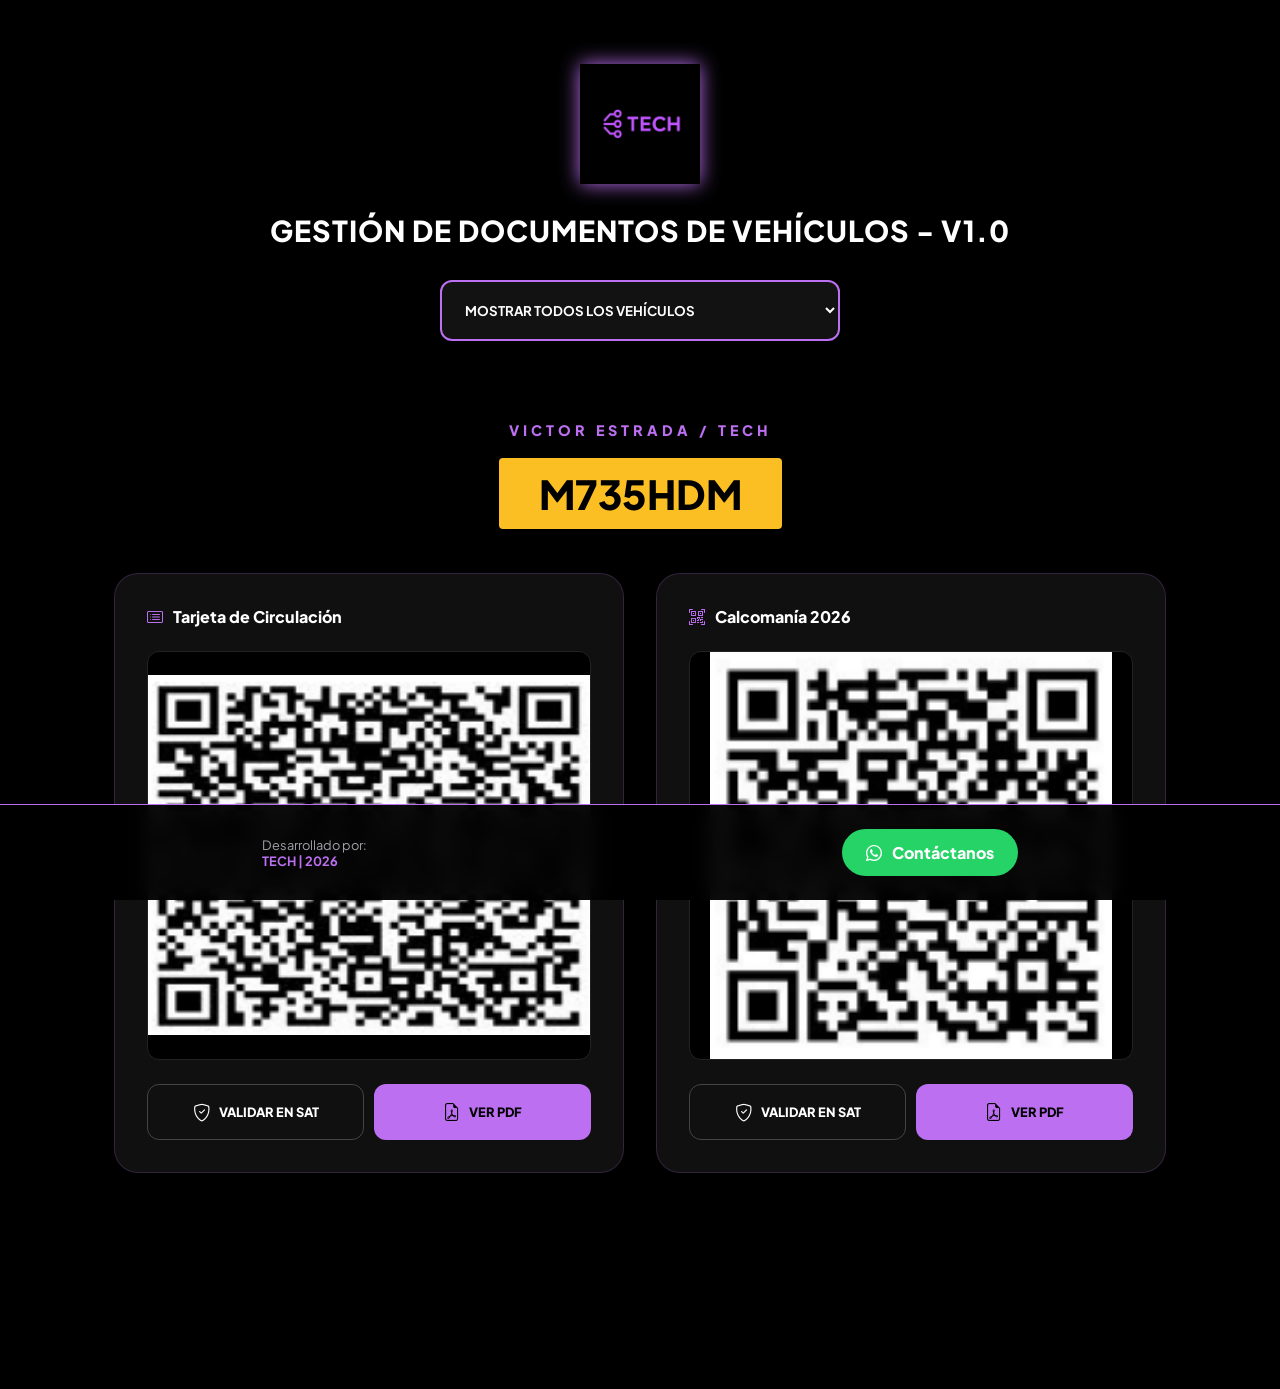
==== CPV-0000.html @ d56bd285 "Add files via upload" ====
<!DOCTYPE html>
<html lang="es-GT">
<head>
  <meta charset="UTF-8">
  <meta name="viewport" content="width=device-width, initial-scale=1.0">
  <title>Portal Documentación | Tech v2</title>
  
  <link href="https://fonts.googleapis.com/css2?family=Plus+Jakarta+Sans:wght@300;400;600;800&display=swap" rel="stylesheet">
  <link rel="stylesheet" href="https://cdn.jsdelivr.net/npm/bootstrap-icons@1.11.1/font/bootstrap-icons.css">

  <style>
    :root {
      --primary-bg: #000000;
      --accent-purple: #bc6ff1; /* Morado vibrante */
      --glass-card: rgba(18, 18, 18, 0.9);
      --text-main: #ffffff;
      --text-dim: #a1a1aa;
    }

    * { margin: 0; padding: 0; box-sizing: border-box; font-family: 'Plus Jakarta Sans', sans-serif; }

    body {
      background-color: var(--primary-bg);
      color: var(--text-main);
      min-height: 100vh;
      padding-bottom: 120px;
    }

    /* HEADER CON LOGO */
    header {
      padding: 4rem 1.5rem 2rem;
      text-align: center;
      display: flex;
      flex-direction: column;
      align-items: center;
    }

    .logo-wrapper {
      position: relative;
      margin-bottom: 1.5rem;
    }

    .main-logo {
      width: 120px; /* Tamaño del logo */
      height: auto;
      filter: drop-shadow(0 0 10px var(--accent-purple));
      animation: pulse-glow 3s infinite ease-in-out;
    }

    @keyframes pulse-glow {
      0% { filter: drop-shadow(0 0 5px var(--accent-purple)); transform: scale(1); }
      50% { filter: drop-shadow(0 0 20px var(--accent-purple)); transform: scale(1.05); }
      100% { filter: drop-shadow(0 0 5px var(--accent-purple)); transform: scale(1); }
    }

    h1 {
      font-size: 1.8rem;
      font-weight: 800;
      color: var(--text-main);
      margin-bottom: 2rem;
      text-transform: uppercase;
      letter-spacing: 1px;
    }

    /* SELECTOR */
    .selector-container {
      width: 100%;
      max-width: 400px;
      position: sticky;
      top: 20px;
      z-index: 1000;
      margin-bottom: 3rem;
    }

    select {
      width: 100%;
      padding: 1.2rem;
      border-radius: 12px;
      background: #121212;
      border: 2px solid var(--accent-purple);
      color: white;
      font-weight: 700;
      cursor: pointer;
      outline: none;
      box-shadow: 0 10px 25px rgba(0,0,0,0.5);
    }

    /* CONTENIDO */
    .main-wrapper { max-width: 1100px; margin: 0 auto; padding: 0 1.5rem; }

    .vehicle-section {
      margin-bottom: 6rem;
      animation: fadeIn 0.8s ease forwards;
      scroll-margin-top: 100px;
    }

    .info-header { text-align: center; margin-bottom: 2.5rem; }

    .owner-label {
      color: var(--accent-purple);
      font-weight: 800;
      font-size: 0.9rem;
      letter-spacing: 4px;
      text-transform: uppercase;
    }

    .plate-display {
      background: #fbbf24;
      color: #000;
      padding: 0.6rem 2.5rem;
      border-radius: 8px;
      font-size: 2.5rem;
      font-weight: 900;
      border: 4px solid #000;
      display: inline-block;
      margin-top: 15px;
    }

    .grid-bento {
      display: grid;
      grid-template-columns: repeat(auto-fit, minmax(320px, 1fr));
      gap: 2rem;
    }

    .card {
      background: var(--glass-card);
      border: 1px solid rgba(188, 111, 241, 0.2);
      border-radius: 24px;
      padding: 2rem;
      height: 600px;
      display: flex;
      flex-direction: column;
      transition: 0.4s;
    }

    .card:hover {
      border-color: var(--accent-purple);
      transform: translateY(-10px);
      box-shadow: 0 15px 30px rgba(188, 111, 241, 0.1);
    }

    .img-box {
      flex: 1;
      background: #000;
      border-radius: 12px;
      margin: 1.5rem 0;
      overflow: hidden;
      border: 1px solid #222;
    }

    .img-box img { width: 100%; height: 100%; object-fit: contain; cursor: zoom-in; }

    .btn-stack { display: grid; grid-template-columns: 1fr 1fr; gap: 10px; }

    .btn {
      padding: 1rem; border-radius: 12px; text-decoration: none;
      font-weight: 800; font-size: 0.8rem; text-align: center; transition: 0.3s;
      display: flex; align-items: center; justify-content: center; gap: 8px;
    }

    .btn i { font-size: 1.1rem; }

    .btn-sat { background: transparent; color: white; border: 1px solid #444; }
    .btn-pdf { background: var(--accent-purple); color: #000; }
    .btn:hover { filter: brightness(1.2); }

    /* FOOTER */
    footer {
      position: fixed; bottom: 0; width: 100%;
      background: rgba(0,0,0,0.95);
      border-top: 1px solid var(--accent-purple);
      padding: 1.5rem;
      display: flex; justify-content: space-around; align-items: center;
      backdrop-filter: blur(10px);
      z-index: 1001;
    }

    .wa-link {
      background: #25d366; color: white; padding: 0.8rem 1.5rem;
      border-radius: 50px; text-decoration: none; font-weight: 800;
      display: flex; align-items: center; gap: 10px;
    }

    /* MODAL */
    .modal {
      position: fixed; inset: 0; background: rgba(0,0,0,0.95);
      display: none; z-index: 9999; justify-content: center; align-items: center;
    }
    .modal img { max-width: 90%; max-height: 80vh; }

    @keyframes fadeIn { from { opacity: 0; transform: translateY(20px); } to { opacity: 1; transform: translateY(0); } }

    @media (max-width: 600px) {
      .grid-bento { grid-template-columns: 1fr; }
      .card { height: 550px; }
      .btn-stack { grid-template-columns: 1fr; } /* Apila botones en móvil para que no se vea apretado el texto */
    }
  </style>
</head>
<body>

  <header>
    <div class="logo-wrapper">
      <img src="Tech-v2.png" alt="TECH V2" class="main-logo">
    </div>
    <h1>Gestión de Documentos de Vehículos - v1.0</h1>
    
    <div class="selector-container">
      <select id="vehicleSelector" onchange="filterVehicle()">
        <option value="all">MOSTRAR TODOS LOS VEHÍCULOS</option>
      </select>
    </div>
  </header>

  <main class="main-wrapper" id="content-area"></main>

  <div id="v-modal" class="modal" onclick="this.style.display='none'">
    <img id="v-modal-img" src="">
  </div>

  <footer>
    <div style="font-size: 0.8rem;">
      <span style="color: var(--text-dim);">Desarrollado por:</span> <br>
      <strong style="color: var(--accent-purple);">TECH |  2026 </strong>
    </div>
    <a id="wa-link" href="#" target="_blank" class="wa-link">
      <i class="bi bi-whatsapp"></i> Contáctanos
    </a>
  </footer>

  <script>
    const DATA = {
      config: {
        phone: "50241084481",
        msg: "Hola Tech, necesito soporte con mi vehículo: "
      },
      vehiculos: [
        {
          placa: "M735HDM",
          propietario: "Victor Estrada",
          empresa: "TECH",
          docs: [
            {
              nombre: "Tarjeta de Circulación",
              img: "CPV-0000/TarjetaCirculacion-M735HDM.png",
              pdf: "CPV-0000/TarjetaCirculacion-M735HDM.pdf",
              sat: "https://farm4.sat.gob.gt/japSitio-web/certificacion/tarjetaElectronicaVehiculosQR.jsf?c2=6K2vT8Hnndg=&c3=hourkAjhL71FFv54c8k6QlaNjVWfbmZpiE2O3I%2FQFspeBPiJ4Smmv%2Bo6WWI3beh9",
              icon: "bi-card-list"
            },
            {
              nombre: "Calcomanía 2026",
              img: "CPV-0000/Calcomania-M735HDM.png",
              pdf: "CPV-0000/Calcomania-M735HDM.pdf",
              sat: "https://farm2.sat.gob.gt/japSitio-web/calcomanias/calcomaniaElectronica.jsf?c2=MQOzqs37zolO0fL%3ErspCeA__",
              icon: "bi-qr-code-scan"
            }
          ]
        }
      ]
    };

    function init() {
      const selector = document.getElementById('vehicleSelector');
      const contentArea = document.getElementById('content-area');

      DATA.vehiculos.forEach(v => {
        let opt = document.createElement('option');
        opt.value = v.placa;
        opt.textContent = `PLACA: ${v.placa} (${v.propietario})`;
        selector.appendChild(opt);

        const section = document.createElement('section');
        section.id = `view-${v.placa}`;
        section.className = 'vehicle-section';
        section.innerHTML = `
          <div class="info-header">
            <p class="owner-label">${v.propietario} / ${v.empresa}</p>
            <div class="plate-display">${v.placa}</div>
          </div>
          <div class="grid-bento">
            ${v.docs.map(doc => `
              <div class="card">
                <div style="font-weight: 800; display:flex; gap:10px; align-items:center;">
                  <i class="bi ${doc.icon}" style="color:var(--accent-purple)"></i> ${doc.nombre}
                </div>
                <div class="img-box" onclick="zoom('${doc.img}')">
                  <img src="${doc.img}" alt="${doc.nombre}" onerror="this.src='https://via.placeholder.com/400x600/111111/bc6ff1?text=No+Imagen'">
                </div>
                <div class="btn-stack">
                  <a href="${doc.sat}" target="_blank" class="btn btn-sat">
                    <i class="bi bi-shield-check"></i> VALIDAR EN SAT
                  </a>
                  <a href="${doc.pdf}" target="_blank" class="btn btn-pdf">
                    <i class="bi bi-file-earmark-pdf"></i> VER PDF
                  </a>
                </div>
              </div>
            `).join('')}
          </div>
        `;
        contentArea.appendChild(section);
      });
      document.getElementById('wa-link').href = `https://wa.me/${DATA.config.phone}?text=${encodeURIComponent(DATA.config.msg)}`;
    }

    function filterVehicle() {
      const selected = document.getElementById('vehicleSelector').value;
      const sections = document.querySelectorAll('.vehicle-section');
      
      if (selected === "all") {
        sections.forEach(s => s.style.display = 'block');
      } else {
        sections.forEach(s => s.style.display = 'none');
        document.getElementById(`view-${selected}`).style.display = 'block';
        window.scrollTo({ top: 180, behavior: 'smooth' });
      }
    }

    function zoom(src) {
      document.getElementById('v-modal-img').src = src;
      document.getElementById('v-modal').style.display = 'flex';
    }

    init();
  </script>
</body>
</html>
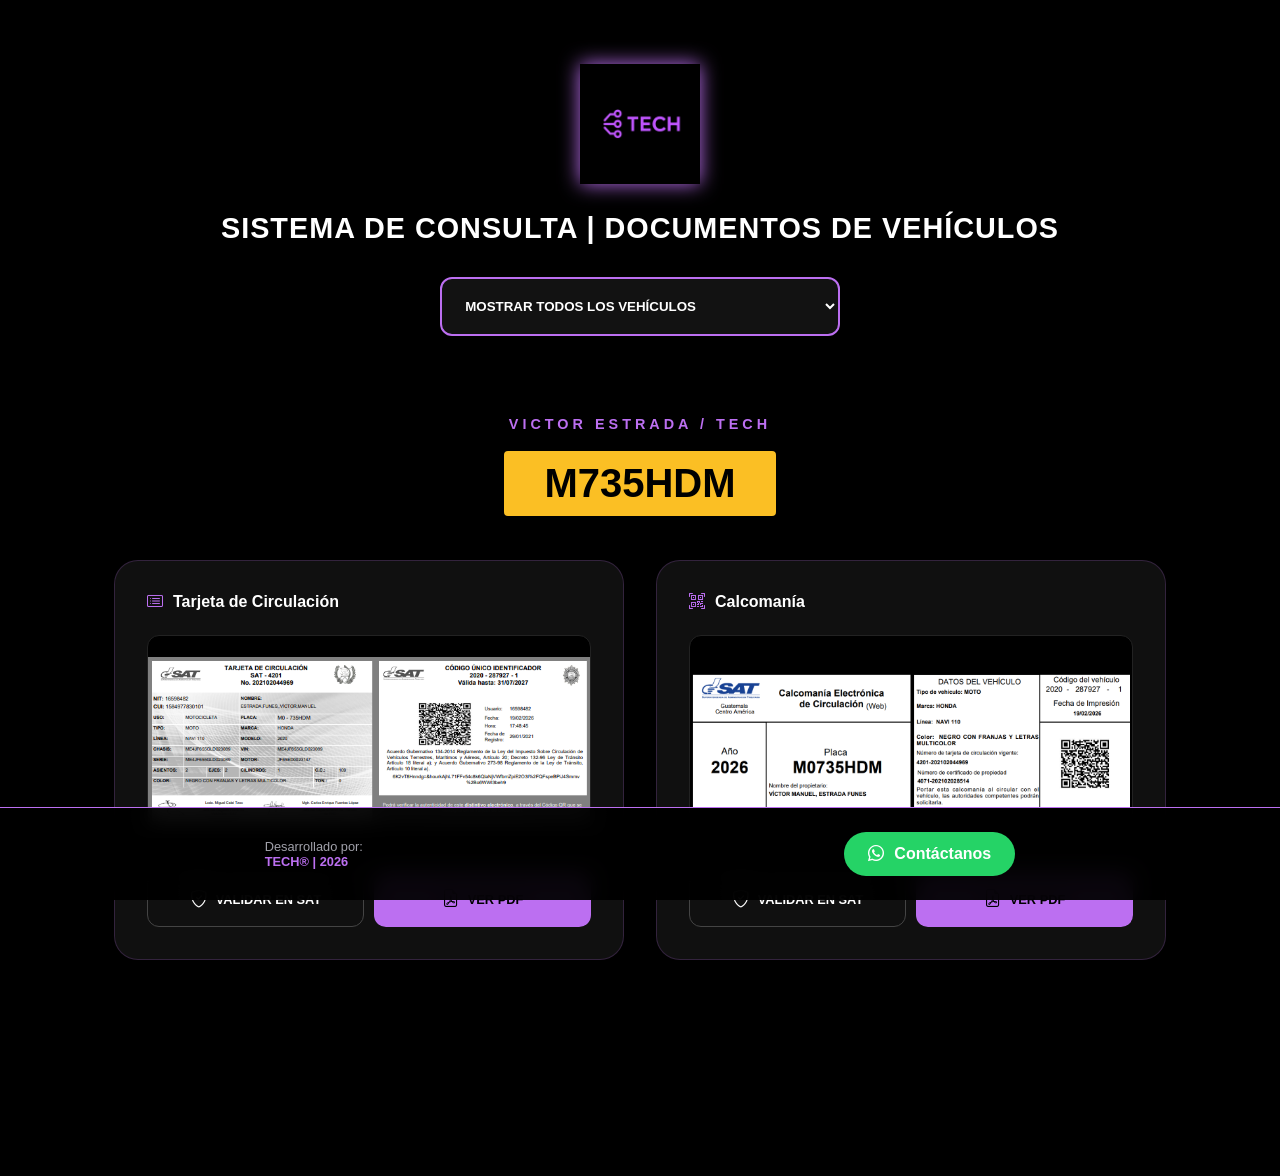
==== commit 85c9a0bb: "Add files via upload" ====
--- a/CPV-0000.html
+++ b/CPV-0000.html
@@ -5,6 +5,8 @@
   <meta name="viewport" content="width=device-width, initial-scale=1.0">
   <title>Portal Documentación | Tech v2</title>
   
+  <link rel="icon" type="image/x-icon" href="img/Tech-v2.ico"
+
   <link href="https://fonts.googleapis.com/css2?family=Plus+Jakarta+Sans:wght@300;400;600;800&display=swap" rel="stylesheet">
   <link rel="stylesheet" href="https://cdn.jsdelivr.net/npm/bootstrap-icons@1.11.1/font/bootstrap-icons.css">
 
@@ -24,6 +26,11 @@
       color: var(--text-main);
       min-height: 100vh;
       padding-bottom: 120px;
+
+      /* Seguridad */
+      user-select: none;
+      -webkit-user-select: none;
+
     }
 
     /* HEADER CON LOGO */
@@ -127,7 +134,7 @@
       border: 1px solid rgba(188, 111, 241, 0.2);
       border-radius: 24px;
       padding: 2rem;
-      height: 600px;
+      height: 400px;
       display: flex;
       flex-direction: column;
       transition: 0.4s;
@@ -201,9 +208,9 @@
 
   <header>
     <div class="logo-wrapper">
-      <img src="Tech-v2.png" alt="TECH V2" class="main-logo">
+      <img src="/img/Tech-v2.png" alt="TECH V2" class="main-logo">
     </div>
-    <h1>Gestión de Documentos de Vehículos - v1.0</h1>
+    <h1>SISTEMA DE CONSULTA | Documentos de Vehículos </h1>
     
     <div class="selector-container">
       <select id="vehicleSelector" onchange="filterVehicle()">
@@ -221,7 +228,7 @@
   <footer>
     <div style="font-size: 0.8rem;">
       <span style="color: var(--text-dim);">Desarrollado por:</span> <br>
-      <strong style="color: var(--accent-purple);">TECH |  2026 </strong>
+      <strong style="color: var(--accent-purple);">TECH® |  2026 </strong>
     </div>
     <a id="wa-link" href="#" target="_blank" class="wa-link">
       <i class="bi bi-whatsapp"></i> Contáctanos
@@ -248,7 +255,7 @@
               icon: "bi-card-list"
             },
             {
-              nombre: "Calcomanía 2026",
+              nombre: "Calcomanía",
               img: "CPV-0000/Calcomania-M735HDM.png",
               pdf: "CPV-0000/Calcomania-M735HDM.pdf",
               sat: "https://farm2.sat.gob.gt/japSitio-web/calcomanias/calcomaniaElectronica.jsf?c2=MQOzqs37zolO0fL%3ErspCeA__",
@@ -322,6 +329,27 @@
     }
 
     init();
+
+    // --- BLOQUE DE SEGURIDAD ---
+
+    // 1. Bloquea el menú del click derecho
+    document.addEventListener('contextmenu', event => event.preventDefault());
+
+    // 2. Bloquea atajos de teclado para ver código (F12, Ctrl+U, Ctrl+Shift+I)
+    document.onkeydown = function(e) {
+    if(e.keyCode == 123) return false; // F12
+    if(e.ctrlKey && e.shiftKey && e.keyCode == 'I'.charCodeAt(0)) return false; // Inspeccionar
+    if(e.ctrlKey && e.shiftKey && e.keyCode == 'C'.charCodeAt(0)) return false; // Inspeccionar elemento
+    if(e.ctrlKey && e.shiftKey && e.keyCode == 'J'.charCodeAt(0)) return false; // Consola
+    if(e.ctrlKey && e.keyCode == 'U'.charCodeAt(0)) return false; // Ver código fuente
+    };
+
+    // 3. Evita que las imágenes se puedan arrastrar a otra pestaña
+    document.addEventListener('dragstart', event => {
+    if (event.target.nodeName === 'IMG') event.preventDefault();
+    });
+
+
   </script>
 </body>
 </html>
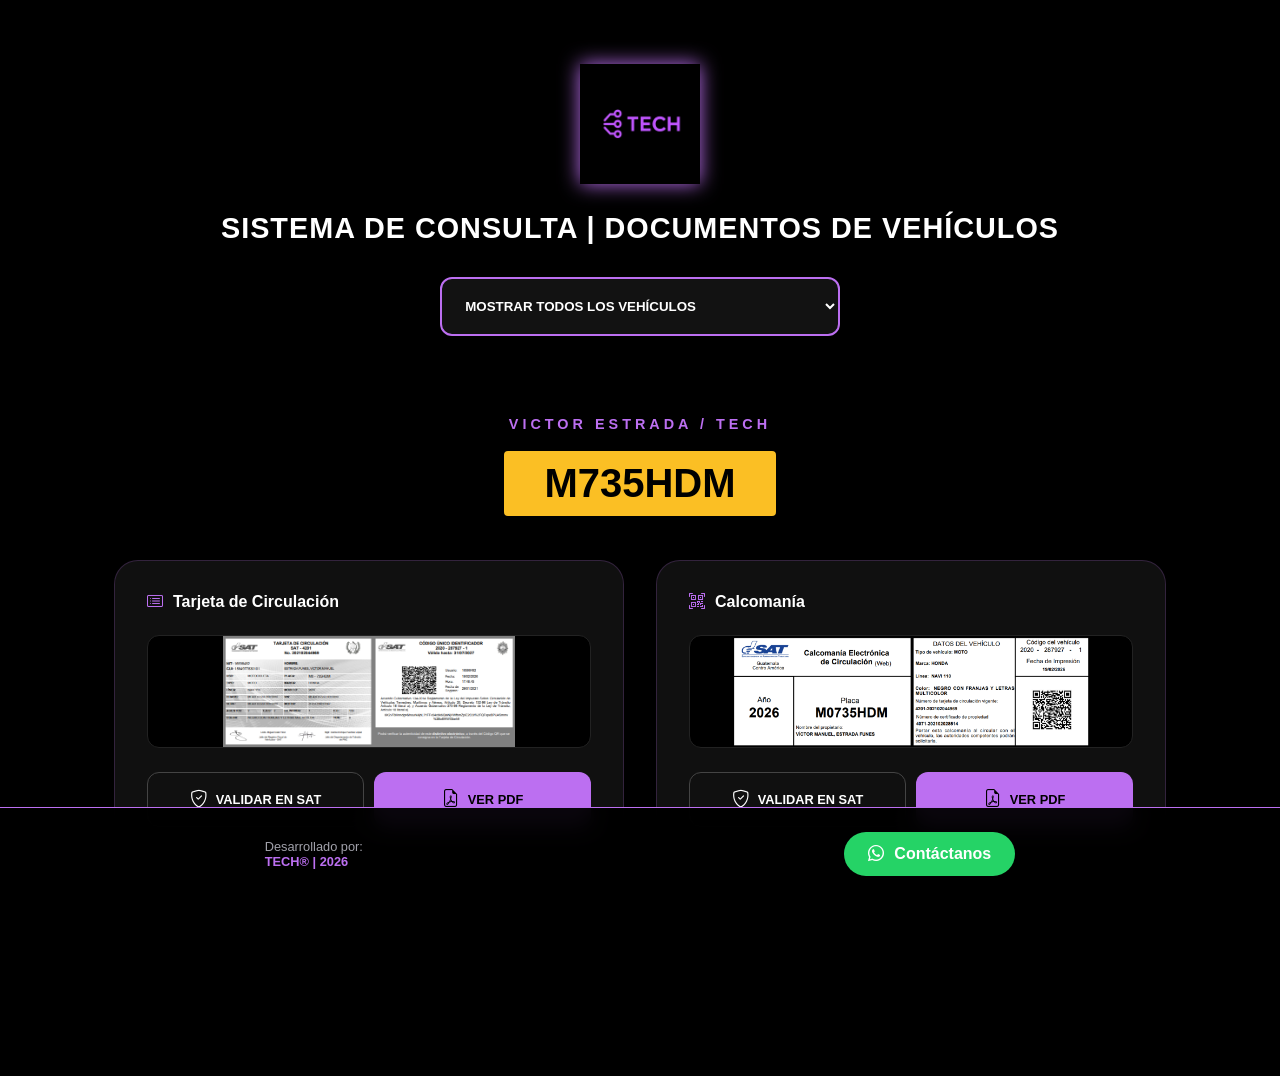
==== commit 764e3df1: "Reduce height of glass card from 400px to 300px" ====
--- a/CPV-0000.html
+++ b/CPV-0000.html
@@ -134,7 +134,7 @@
       border: 1px solid rgba(188, 111, 241, 0.2);
       border-radius: 24px;
       padding: 2rem;
-      height: 400px;
+      height: 300px;
       display: flex;
       flex-direction: column;
       transition: 0.4s;
@@ -352,4 +352,4 @@
 
   </script>
 </body>
-</html>+</html>
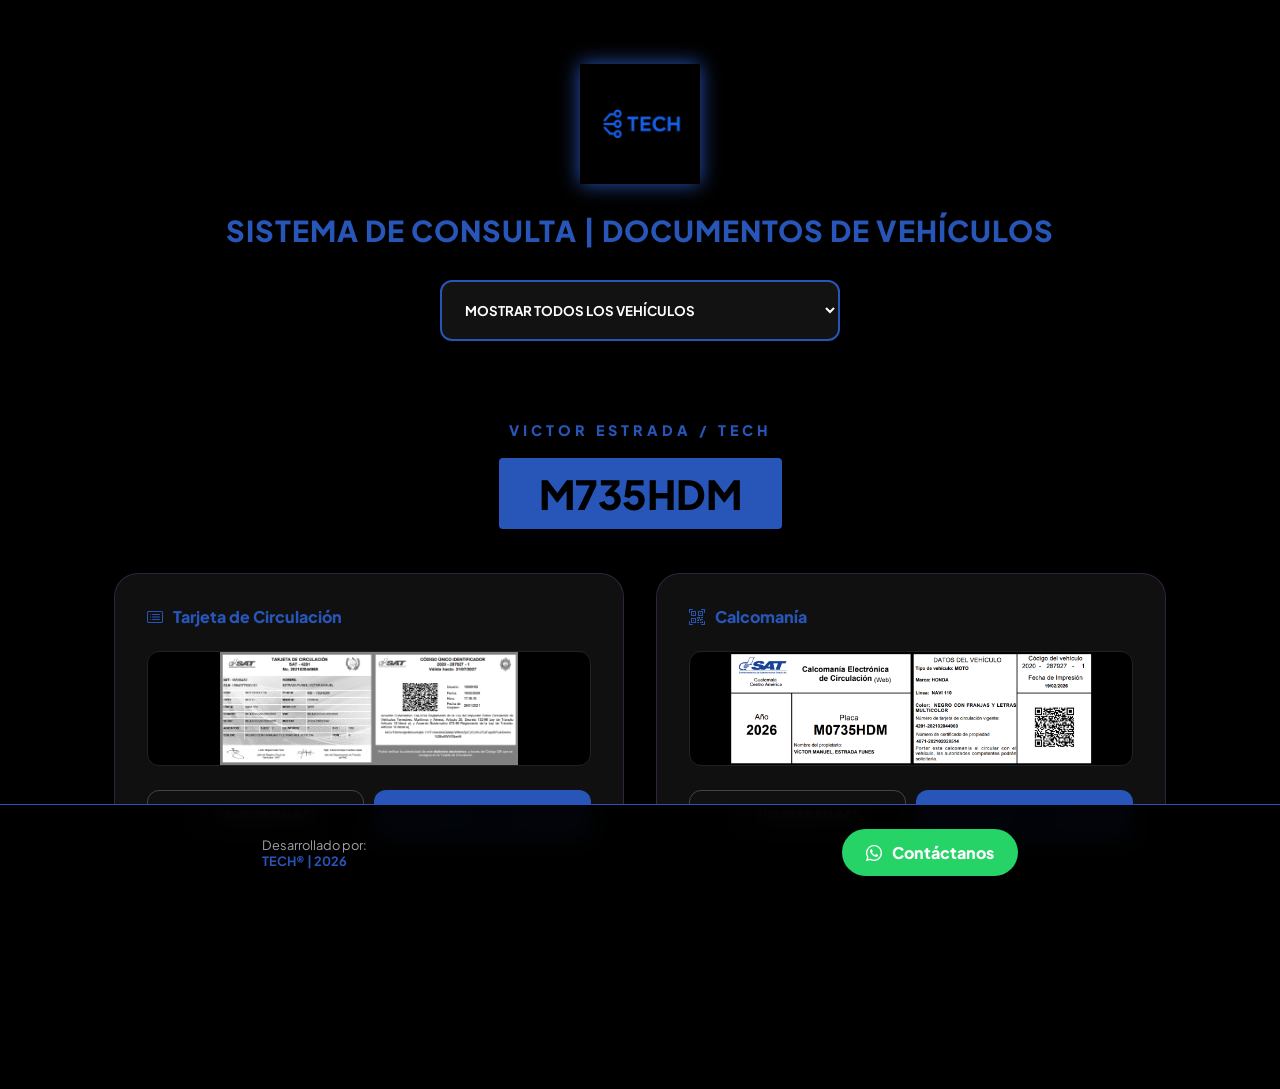
==== commit 59eb5337: "Add files via upload" ====
--- a/CPV-0000.html
+++ b/CPV-0000.html
@@ -5,18 +5,19 @@
   <meta name="viewport" content="width=device-width, initial-scale=1.0">
   <title>Portal Documentación | Tech v2</title>
   
-  <link rel="icon" type="image/x-icon" href="img/Tech-v2.ico"
+  <link rel="icon" type="image/x-icon" href="img/Tech-v2.ico">
 
   <link href="https://fonts.googleapis.com/css2?family=Plus+Jakarta+Sans:wght@300;400;600;800&display=swap" rel="stylesheet">
   <link rel="stylesheet" href="https://cdn.jsdelivr.net/npm/bootstrap-icons@1.11.1/font/bootstrap-icons.css">
 
   <style>
     :root {
-      --primary-bg: #000000;
-      --accent-purple: #bc6ff1; /* Morado vibrante */
-      --glass-card: rgba(18, 18, 18, 0.9);
-      --text-main: #ffffff;
-      --text-dim: #a1a1aa;
+      --primary-bg: #000000;                /*ORIGINAL: #000000 */
+      --accent-purple: #2855b8;             /*ORIGINAL: #BC6FF1 */
+      --glass-card: rgba(18, 18, 18, 0.9);  /*ORIGINAL: rbga(18, 18, 18, 0.9) */
+      --text-main: #2855b8;                 /*ORIGINAL: #FFFFFF */
+      --text-dim: #a1a1aa;                  /*ORIGINAL: #A1A1AA */
+      --plate-back: #2855b8;                /*ORIGINAL: #FBBF24 */
     }
 
     * { margin: 0; padding: 0; box-sizing: border-box; font-family: 'Plus Jakarta Sans', sans-serif; }
@@ -26,33 +27,13 @@
       color: var(--text-main);
       min-height: 100vh;
       padding-bottom: 120px;
-
-      /* Seguridad */
       user-select: none;
       -webkit-user-select: none;
-
     }
 
-    /* HEADER CON LOGO */
-    header {
-      padding: 4rem 1.5rem 2rem;
-      text-align: center;
-      display: flex;
-      flex-direction: column;
-      align-items: center;
-    }
-
-    .logo-wrapper {
-      position: relative;
-      margin-bottom: 1.5rem;
-    }
-
-    .main-logo {
-      width: 120px; /* Tamaño del logo */
-      height: auto;
-      filter: drop-shadow(0 0 10px var(--accent-purple));
-      animation: pulse-glow 3s infinite ease-in-out;
-    }
+    header { padding: 4rem 1.5rem 2rem; text-align: center; display: flex; flex-direction: column; align-items: center; }
+    .logo-wrapper { position: relative; margin-bottom: 1.5rem; }
+    .main-logo { width: 120px; height: auto; filter: drop-shadow(0 0 10px var(--accent-purple)); animation: pulse-glow 3s infinite ease-in-out; }
 
     @keyframes pulse-glow {
       0% { filter: drop-shadow(0 0 5px var(--accent-purple)); transform: scale(1); }
@@ -60,158 +41,53 @@
       100% { filter: drop-shadow(0 0 5px var(--accent-purple)); transform: scale(1); }
     }
 
-    h1 {
-      font-size: 1.8rem;
-      font-weight: 800;
-      color: var(--text-main);
-      margin-bottom: 2rem;
-      text-transform: uppercase;
-      letter-spacing: 1px;
-    }
+    h1 { font-size: 1.8rem; font-weight: 800; color: var(--text-main); margin-bottom: 2rem; text-transform: uppercase; letter-spacing: 1px; }
 
-    /* SELECTOR */
-    .selector-container {
-      width: 100%;
-      max-width: 400px;
-      position: sticky;
-      top: 20px;
-      z-index: 1000;
-      margin-bottom: 3rem;
-    }
+    .selector-container { width: 100%; max-width: 400px; position: sticky; top: 20px; z-index: 1000; margin-bottom: 3rem; }
+    select { width: 100%; padding: 1.2rem; border-radius: 12px; background: #121212; border: 2px solid var(--accent-purple); color: white; font-weight: 700; cursor: pointer; outline: none; box-shadow: 0 10px 25px rgba(0,0,0,0.5); }
 
-    select {
-      width: 100%;
-      padding: 1.2rem;
-      border-radius: 12px;
-      background: #121212;
-      border: 2px solid var(--accent-purple);
-      color: white;
-      font-weight: 700;
-      cursor: pointer;
-      outline: none;
-      box-shadow: 0 10px 25px rgba(0,0,0,0.5);
-    }
+    .main-wrapper { max-width: 1100px; margin: 0 auto; padding: 0 1.5rem; }
+    .vehicle-section { margin-bottom: 6rem; animation: fadeIn 0.8s ease forwards; scroll-margin-top: 100px; }
+    .info-header { text-align: center; margin-bottom: 2.5rem; }
+    .owner-label { color: var(--accent-purple); font-weight: 800; font-size: 0.9rem; letter-spacing: 4px; text-transform: uppercase; }
+    .plate-display { background: var(--plate-back); color: #000; padding: 0.6rem 2.5rem; border-radius: 8px; font-size: 2.5rem; font-weight: 900; border: 4px solid #000; display: inline-block; margin-top: 15px; }
 
-    /* CONTENIDO */
-    .main-wrapper { max-width: 1100px; margin: 0 auto; padding: 0 1.5rem; }
+    .grid-bento { display: grid; grid-template-columns: repeat(auto-fit, minmax(320px, 1fr)); gap: 2rem; }
+    .card { background: var(--glass-card); border: 1px solid rgba(188, 111, 241, 0.2); border-radius: 24px; padding: 2rem; height: 300px; display: flex; flex-direction: column; transition: 0.4s; }
+    .card:hover { border-color: var(--accent-purple); transform: translateY(-10px); box-shadow: 0 15px 30px rgba(188, 111, 241, 0.1); }
 
-    .vehicle-section {
-      margin-bottom: 6rem;
-      animation: fadeIn 0.8s ease forwards;
-      scroll-margin-top: 100px;
-    }
-
-    .info-header { text-align: center; margin-bottom: 2.5rem; }
-
-    .owner-label {
-      color: var(--accent-purple);
-      font-weight: 800;
-      font-size: 0.9rem;
-      letter-spacing: 4px;
-      text-transform: uppercase;
-    }
-
-    .plate-display {
-      background: #fbbf24;
-      color: #000;
-      padding: 0.6rem 2.5rem;
-      border-radius: 8px;
-      font-size: 2.5rem;
-      font-weight: 900;
-      border: 4px solid #000;
-      display: inline-block;
-      margin-top: 15px;
-    }
-
-    .grid-bento {
-      display: grid;
-      grid-template-columns: repeat(auto-fit, minmax(320px, 1fr));
-      gap: 2rem;
-    }
-
-    .card {
-      background: var(--glass-card);
-      border: 1px solid rgba(188, 111, 241, 0.2);
-      border-radius: 24px;
-      padding: 2rem;
-      height: 300px;
-      display: flex;
-      flex-direction: column;
-      transition: 0.4s;
-    }
-
-    .card:hover {
-      border-color: var(--accent-purple);
-      transform: translateY(-10px);
-      box-shadow: 0 15px 30px rgba(188, 111, 241, 0.1);
-    }
-
-    .img-box {
-      flex: 1;
-      background: #000;
-      border-radius: 12px;
-      margin: 1.5rem 0;
-      overflow: hidden;
-      border: 1px solid #222;
-    }
-
+    .img-box { flex: 1; background: #000; border-radius: 12px; margin: 1.5rem 0; overflow: hidden; border: 1px solid #222; }
     .img-box img { width: 100%; height: 100%; object-fit: contain; cursor: zoom-in; }
 
     .btn-stack { display: grid; grid-template-columns: 1fr 1fr; gap: 10px; }
-
-    .btn {
-      padding: 1rem; border-radius: 12px; text-decoration: none;
-      font-weight: 800; font-size: 0.8rem; text-align: center; transition: 0.3s;
-      display: flex; align-items: center; justify-content: center; gap: 8px;
-    }
-
-    .btn i { font-size: 1.1rem; }
-
+    .btn { padding: 1rem; border-radius: 12px; text-decoration: none; font-weight: 800; font-size: 0.8rem; text-align: center; transition: 0.3s; display: flex; align-items: center; justify-content: center; gap: 8px; }
     .btn-sat { background: transparent; color: white; border: 1px solid #444; }
     .btn-pdf { background: var(--accent-purple); color: #000; }
-    .btn:hover { filter: brightness(1.2); }
 
-    /* FOOTER */
-    footer {
-      position: fixed; bottom: 0; width: 100%;
-      background: rgba(0,0,0,0.95);
-      border-top: 1px solid var(--accent-purple);
-      padding: 1.5rem;
-      display: flex; justify-content: space-around; align-items: center;
-      backdrop-filter: blur(10px);
-      z-index: 1001;
+    footer { position: fixed; bottom: 0; width: 100%; background: rgba(0,0,0,0.95); border-top: 1px solid var(--accent-purple); padding: 1.5rem; display: flex; justify-content: space-around; align-items: center; backdrop-filter: blur(10px); z-index: 1001; }
+    .wa-link { background: #25d366; color: white; padding: 0.8rem 1.5rem; border-radius: 50px; text-decoration: none; font-weight: 800; display: flex; align-items: center; gap: 10px; }
+
+    /* MODAL OPTIMIZADO */
+    .modal { position: fixed; inset: 0; background: rgba(0,0,0,0.95); display: none; z-index: 9999; justify-content: center; align-items: center; }
+    #v-modal-img { max-width: 90%; max-height: 80vh; pointer-events: auto; cursor: default; }
+
+    .close-v {
+      position: absolute; top: 2rem; right: 2rem; color: white; background: rgba(255,255,255,0.1);
+      width: 50px; height: 50px; border-radius: 50%; display: flex; align-items: center;
+      justify-content: center; font-size: 1.5rem; cursor: pointer; border: 1px solid rgba(255,255,255,0.2);
+      transition: 0.3s; z-index: 1100;
     }
-
-    .wa-link {
-      background: #25d366; color: white; padding: 0.8rem 1.5rem;
-      border-radius: 50px; text-decoration: none; font-weight: 800;
-      display: flex; align-items: center; gap: 10px;
-    }
-
-    /* MODAL */
-    .modal {
-      position: fixed; inset: 0; background: rgba(0,0,0,0.95);
-      display: none; z-index: 9999; justify-content: center; align-items: center;
-    }
-    .modal img { max-width: 90%; max-height: 80vh; }
+    .close-v:hover { background: var(--accent-purple); color: black; }
 
     @keyframes fadeIn { from { opacity: 0; transform: translateY(20px); } to { opacity: 1; transform: translateY(0); } }
-
-    @media (max-width: 600px) {
-      .grid-bento { grid-template-columns: 1fr; }
-      .card { height: 550px; }
-      .btn-stack { grid-template-columns: 1fr; } /* Apila botones en móvil para que no se vea apretado el texto */
-    }
+    @media (max-width: 600px) { .grid-bento { grid-template-columns: 1fr; } .card { height: 550px; } .btn-stack { grid-template-columns: 1fr; } }
   </style>
 </head>
 <body>
 
   <header>
-    <div class="logo-wrapper">
-      <img src="/img/Tech-v2.png" alt="TECH V2" class="main-logo">
-    </div>
+    <div class="logo-wrapper"><img src="/img/Tech-v2.png" alt="TECH V2" class="main-logo"></div>
     <h1>SISTEMA DE CONSULTA | Documentos de Vehículos </h1>
-    
     <div class="selector-container">
       <select id="vehicleSelector" onchange="filterVehicle()">
         <option value="all">MOSTRAR TODOS LOS VEHÍCULOS</option>
@@ -221,46 +97,25 @@
 
   <main class="main-wrapper" id="content-area"></main>
 
-  <div id="v-modal" class="modal" onclick="this.style.display='none'">
-    <img id="v-modal-img" src="">
+  <div id="v-modal" class="modal">
+    <span class="close-v" onclick="document.getElementById('v-modal').style.display='none'"><i class="bi bi-x-lg"></i></span>
+    <img id="v-modal-img" src="" onclick="event.stopPropagation()">
   </div>
 
   <footer>
-    <div style="font-size: 0.8rem;">
-      <span style="color: var(--text-dim);">Desarrollado por:</span> <br>
-      <strong style="color: var(--accent-purple);">TECH® |  2026 </strong>
-    </div>
-    <a id="wa-link" href="#" target="_blank" class="wa-link">
-      <i class="bi bi-whatsapp"></i> Contáctanos
-    </a>
+    <div style="font-size: 0.8rem;"><span style="color: var(--text-dim);">Desarrollado por:</span> <br><strong style="color: var(--accent-purple);">TECH® | 2026 </strong></div>
+    <a id="wa-link" href="#" target="_blank" class="wa-link"><i class="bi bi-whatsapp"></i> Contáctanos</a>
   </footer>
 
   <script>
     const DATA = {
-      config: {
-        phone: "50241084481",
-        msg: "Hola Tech, necesito soporte con mi vehículo: "
-      },
+      config: { phone: "50241084481", msg: "Hola Tech, necesito soporte con mi vehículo: " },
       vehiculos: [
         {
-          placa: "M735HDM",
-          propietario: "Victor Estrada",
-          empresa: "TECH",
+          placa: "M735HDM", propietario: "Victor Estrada", empresa: "TECH",
           docs: [
-            {
-              nombre: "Tarjeta de Circulación",
-              img: "CPV-0000/TarjetaCirculacion-M735HDM.png",
-              pdf: "CPV-0000/TarjetaCirculacion-M735HDM.pdf",
-              sat: "https://farm4.sat.gob.gt/japSitio-web/certificacion/tarjetaElectronicaVehiculosQR.jsf?c2=6K2vT8Hnndg=&c3=hourkAjhL71FFv54c8k6QlaNjVWfbmZpiE2O3I%2FQFspeBPiJ4Smmv%2Bo6WWI3beh9",
-              icon: "bi-card-list"
-            },
-            {
-              nombre: "Calcomanía",
-              img: "CPV-0000/Calcomania-M735HDM.png",
-              pdf: "CPV-0000/Calcomania-M735HDM.pdf",
-              sat: "https://farm2.sat.gob.gt/japSitio-web/calcomanias/calcomaniaElectronica.jsf?c2=MQOzqs37zolO0fL%3ErspCeA__",
-              icon: "bi-qr-code-scan"
-            }
+            { nombre: "Tarjeta de Circulación", img: "CPV-0000/TarjetaCirculacion-M735HDM.png", pdf: "CPV-0000/TarjetaCirculacion-M735HDM.pdf", sat: "https://farm4.sat.gob.gt/japSitio-web/certificacion/tarjetaElectronicaVehiculosQR.jsf?c2=6K2vT8Hnndg=&c3=hourkAjhL71FFv54c8k6QlaNjVWfbmZpiE2O3I%2FQFspeBPiJ4Smmv%2Bo6WWI3beh9", icon: "bi-card-list" },
+            { nombre: "Calcomanía", img: "CPV-0000/Calcomania-M735HDM.png", pdf: "CPV-0000/Calcomania-M735HDM.pdf", sat: "https://farm2.sat.gob.gt/japSitio-web/calcomanias/calcomaniaElectronica.jsf?c2=MQOzqs37zolO0fL%3ErspCeA__", icon: "bi-qr-code-scan" }
           ]
         }
       ]
@@ -269,42 +124,12 @@
     function init() {
       const selector = document.getElementById('vehicleSelector');
       const contentArea = document.getElementById('content-area');
-
       DATA.vehiculos.forEach(v => {
         let opt = document.createElement('option');
-        opt.value = v.placa;
-        opt.textContent = `PLACA: ${v.placa} (${v.propietario})`;
-        selector.appendChild(opt);
-
+        opt.value = v.placa; opt.textContent = `PLACA: ${v.placa} (${v.propietario})`; selector.appendChild(opt);
         const section = document.createElement('section');
-        section.id = `view-${v.placa}`;
-        section.className = 'vehicle-section';
-        section.innerHTML = `
-          <div class="info-header">
-            <p class="owner-label">${v.propietario} / ${v.empresa}</p>
-            <div class="plate-display">${v.placa}</div>
-          </div>
-          <div class="grid-bento">
-            ${v.docs.map(doc => `
-              <div class="card">
-                <div style="font-weight: 800; display:flex; gap:10px; align-items:center;">
-                  <i class="bi ${doc.icon}" style="color:var(--accent-purple)"></i> ${doc.nombre}
-                </div>
-                <div class="img-box" onclick="zoom('${doc.img}')">
-                  <img src="${doc.img}" alt="${doc.nombre}" onerror="this.src='https://via.placeholder.com/400x600/111111/bc6ff1?text=No+Imagen'">
-                </div>
-                <div class="btn-stack">
-                  <a href="${doc.sat}" target="_blank" class="btn btn-sat">
-                    <i class="bi bi-shield-check"></i> VALIDAR EN SAT
-                  </a>
-                  <a href="${doc.pdf}" target="_blank" class="btn btn-pdf">
-                    <i class="bi bi-file-earmark-pdf"></i> VER PDF
-                  </a>
-                </div>
-              </div>
-            `).join('')}
-          </div>
-        `;
+        section.id = `view-${v.placa}`; section.className = 'vehicle-section';
+        section.innerHTML = `<div class="info-header"><p class="owner-label">${v.propietario} / ${v.empresa}</p><div class="plate-display">${v.placa}</div></div><div class="grid-bento">${v.docs.map(doc => `<div class="card"><div style="font-weight: 800; display:flex; gap:10px; align-items:center;"><i class="bi ${doc.icon}" style="color:var(--accent-purple)"></i> ${doc.nombre}</div><div class="img-box" onclick="zoom('${doc.img}')"><img src="${doc.img}" alt="${doc.nombre}" onerror="this.src='https://via.placeholder.com/400x600/111111/bc6ff1?text=No+Imagen'"></div><div class="btn-stack"><a href="${doc.sat}" target="_blank" class="btn btn-sat"><i class="bi bi-shield-check"></i> VALIDAR EN SAT</a><a href="${doc.pdf}" target="_blank" class="btn btn-pdf"><i class="bi bi-file-earmark-pdf"></i> VER PDF</a></div></div>`).join('')}</div>`;
         contentArea.appendChild(section);
       });
       document.getElementById('wa-link').href = `https://wa.me/${DATA.config.phone}?text=${encodeURIComponent(DATA.config.msg)}`;
@@ -313,43 +138,27 @@
     function filterVehicle() {
       const selected = document.getElementById('vehicleSelector').value;
       const sections = document.querySelectorAll('.vehicle-section');
-      
-      if (selected === "all") {
-        sections.forEach(s => s.style.display = 'block');
-      } else {
-        sections.forEach(s => s.style.display = 'none');
-        document.getElementById(`view-${selected}`).style.display = 'block';
-        window.scrollTo({ top: 180, behavior: 'smooth' });
-      }
+      if (selected === "all") { sections.forEach(s => s.style.display = 'block'); } 
+      else { sections.forEach(s => s.style.display = 'none'); document.getElementById(`view-${selected}`).style.display = 'block'; window.scrollTo({ top: 180, behavior: 'smooth' }); }
     }
 
-    function zoom(src) {
-      document.getElementById('v-modal-img').src = src;
-      document.getElementById('v-modal').style.display = 'flex';
-    }
+    function zoom(src) { document.getElementById('v-modal-img').src = src; document.getElementById('v-modal').style.display = 'flex'; }
 
     init();
 
-    // --- BLOQUE DE SEGURIDAD ---
+    // SEGURIDAD UNIFICADA
+    document.addEventListener('contextmenu', event => {
+      if (event.target.id === 'v-modal-img') return true;
+      event.preventDefault();
+    });
 
-    // 1. Bloquea el menú del click derecho
-    document.addEventListener('contextmenu', event => event.preventDefault());
-
-    // 2. Bloquea atajos de teclado para ver código (F12, Ctrl+U, Ctrl+Shift+I)
     document.onkeydown = function(e) {
-    if(e.keyCode == 123) return false; // F12
-    if(e.ctrlKey && e.shiftKey && e.keyCode == 'I'.charCodeAt(0)) return false; // Inspeccionar
-    if(e.ctrlKey && e.shiftKey && e.keyCode == 'C'.charCodeAt(0)) return false; // Inspeccionar elemento
-    if(e.ctrlKey && e.shiftKey && e.keyCode == 'J'.charCodeAt(0)) return false; // Consola
-    if(e.ctrlKey && e.keyCode == 'U'.charCodeAt(0)) return false; // Ver código fuente
+      if(e.keyCode == 123 || (e.ctrlKey && e.shiftKey && (e.keyCode == 73 || e.keyCode == 67 || e.keyCode == 74)) || (e.ctrlKey && e.keyCode == 85)) return false;
     };
 
-    // 3. Evita que las imágenes se puedan arrastrar a otra pestaña
     document.addEventListener('dragstart', event => {
-    if (event.target.nodeName === 'IMG') event.preventDefault();
+      if (event.target.nodeName === 'IMG' && event.target.id !== 'v-modal-img') event.preventDefault();
     });
-
-
   </script>
 </body>
-</html>
+</html>
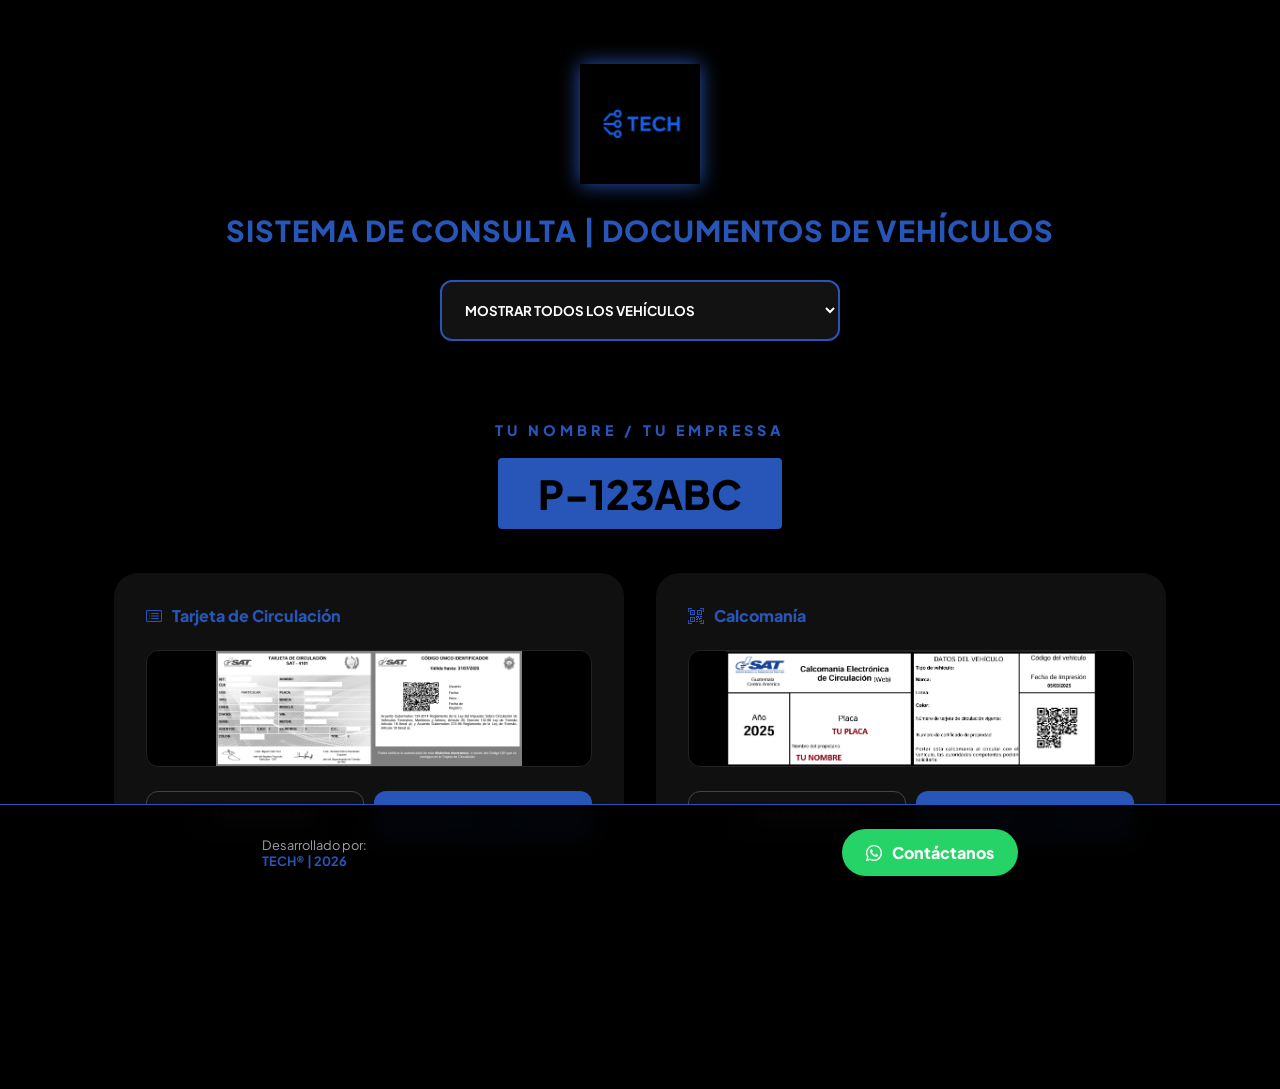
==== commit e50eef4e: "Add files via upload" ====
--- a/CPV-0000.html
+++ b/CPV-0000.html
@@ -53,8 +53,8 @@
     .plate-display { background: var(--plate-back); color: #000; padding: 0.6rem 2.5rem; border-radius: 8px; font-size: 2.5rem; font-weight: 900; border: 4px solid #000; display: inline-block; margin-top: 15px; }
 
     .grid-bento { display: grid; grid-template-columns: repeat(auto-fit, minmax(320px, 1fr)); gap: 2rem; }
-    .card { background: var(--glass-card); border: 1px solid rgba(188, 111, 241, 0.2); border-radius: 24px; padding: 2rem; height: 300px; display: flex; flex-direction: column; transition: 0.4s; }
-    .card:hover { border-color: var(--accent-purple); transform: translateY(-10px); box-shadow: 0 15px 30px rgba(188, 111, 241, 0.1); }
+    .card { background: var(--glass-card); border: 1px solid (9, 22, 141, 0.2); border-radius: 24px; padding: 2rem; height: 300px; display: flex; flex-direction: column; transition: 0.4s; }
+    .card:hover { border-color: var(--accent-purple); transform: translateY(-10px); box-shadow: 0 15px 30px rgba(9, 22, 141, 0.4); }
 
     .img-box { flex: 1; background: #000; border-radius: 12px; margin: 1.5rem 0; overflow: hidden; border: 1px solid #222; }
     .img-box img { width: 100%; height: 100%; object-fit: contain; cursor: zoom-in; }
@@ -112,10 +112,22 @@
       config: { phone: "50241084481", msg: "Hola Tech, necesito soporte con mi vehículo: " },
       vehiculos: [
         {
-          placa: "M735HDM", propietario: "Victor Estrada", empresa: "TECH",
+          placa: "P-123ABC", propietario: "Tu Nombre", empresa: "Tu Empressa",
           docs: [
-            { nombre: "Tarjeta de Circulación", img: "CPV-0000/TarjetaCirculacion-M735HDM.png", pdf: "CPV-0000/TarjetaCirculacion-M735HDM.pdf", sat: "https://farm4.sat.gob.gt/japSitio-web/certificacion/tarjetaElectronicaVehiculosQR.jsf?c2=6K2vT8Hnndg=&c3=hourkAjhL71FFv54c8k6QlaNjVWfbmZpiE2O3I%2FQFspeBPiJ4Smmv%2Bo6WWI3beh9", icon: "bi-card-list" },
-            { nombre: "Calcomanía", img: "CPV-0000/Calcomania-M735HDM.png", pdf: "CPV-0000/Calcomania-M735HDM.pdf", sat: "https://farm2.sat.gob.gt/japSitio-web/calcomanias/calcomaniaElectronica.jsf?c2=MQOzqs37zolO0fL%3ErspCeA__", icon: "bi-qr-code-scan" }
+            { 
+              nombre: "Tarjeta de Circulación", 
+              img: "CPV-0000/TarjetaCirculacion-P123ABC.png", 
+              pdf: "CPV-0000/TarjetaCirculacion-P123ABC.pdf", 
+              sat: "https://portal.sat.gob.gt/portal", 
+              icon: "bi-card-list" 
+            },
+            { 
+              nombre: "Calcomanía", 
+              img: "CPV-0000/Calcomania-P123ABC.png", 
+              pdf: "CPV-0000/Calcomania-P123ABC.pdf", 
+              sat: "https://portal.sat.gob.gt/portal", 
+              icon: "bi-qr-code-scan" 
+            }
           ]
         }
       ]
